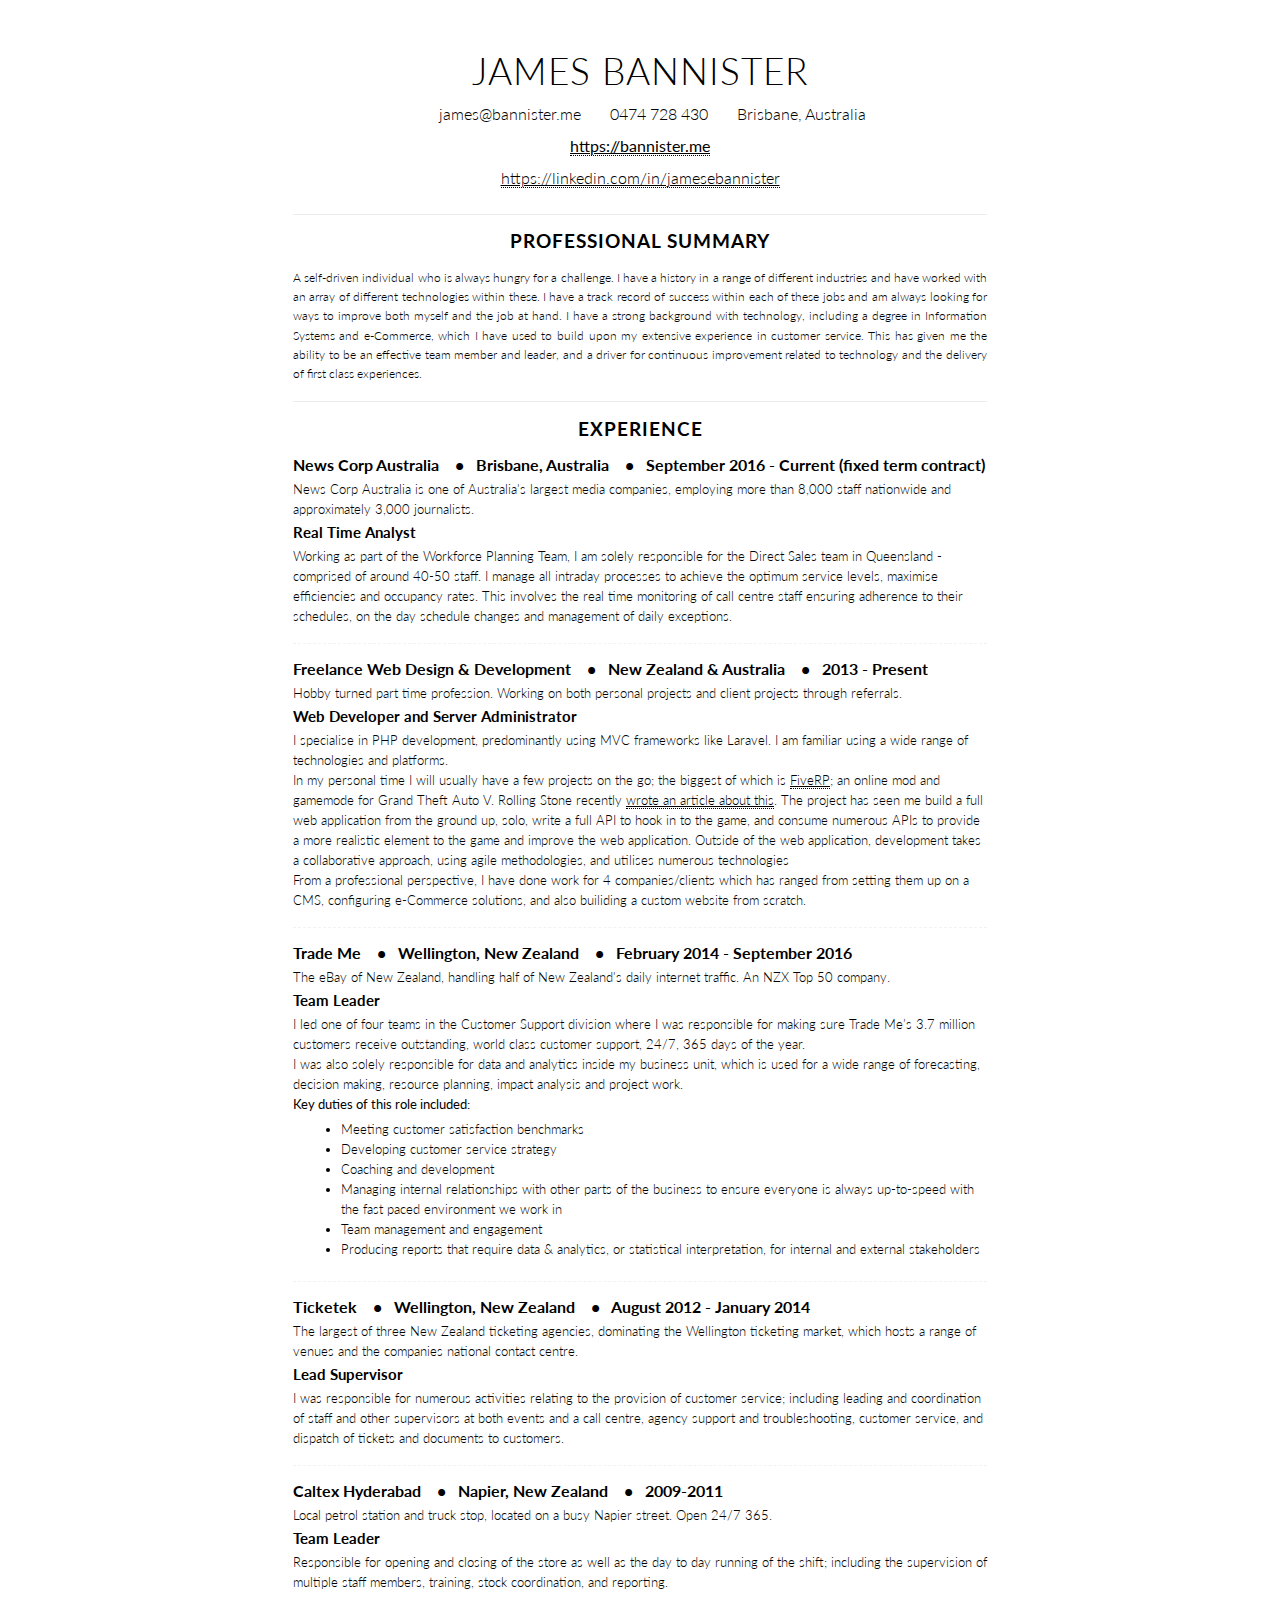
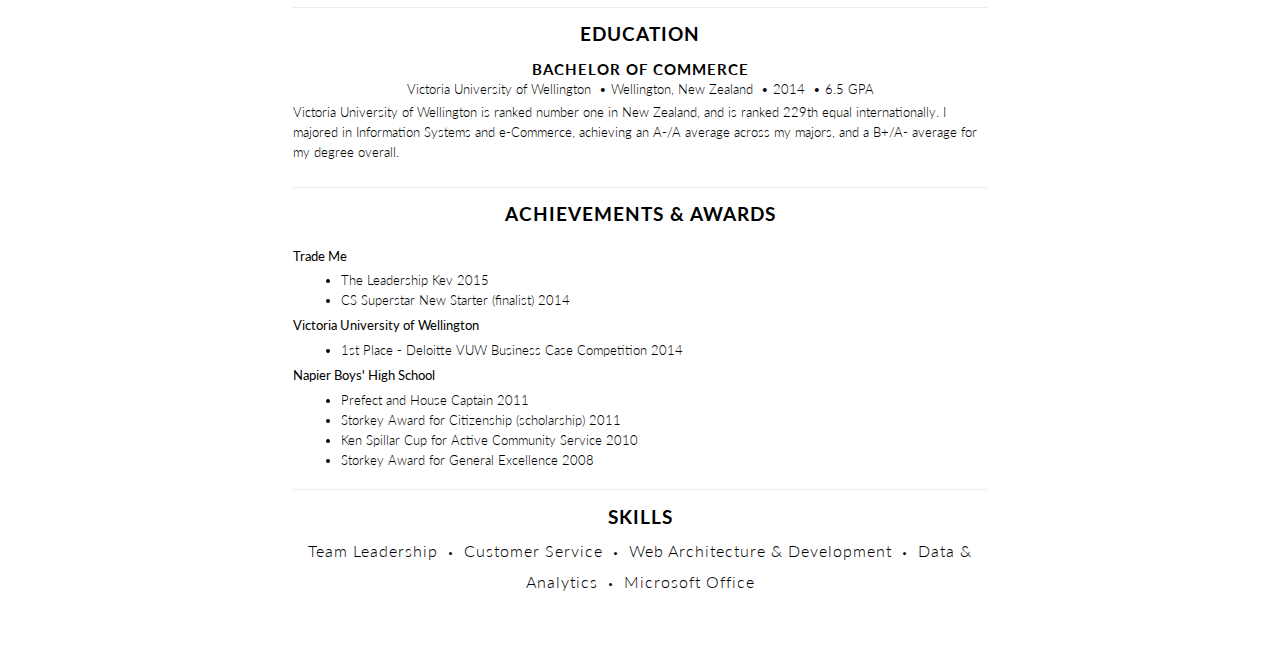
==== dev/index.html @ bdbf1448 "Populated with my information" ====
<html>
	<head>
		<title>iNeedAResume Dev</title>

		<meta charset="utf-8">
		<meta name="theme-color" content="#f5414c">
		<meta name="description" content="INeedAResume dev example">
		<meta name="author" content="Mitch Samuels">

		<link rel="shortcut icon" type="image/ico" href="src/rainbow.ico" />

		<link rel="stylesheet" type="text/css" href="src/css/style.css">
		<link rel="stylesheet" type="text/css" href="theme.css">

		<!-- Google Webfont, Lato, 100,300,400,700,900 -->
		<link href="http://fonts.googleapis.com/css?family=Lato:100,300,400,700,900" rel="stylesheet" type="text/css">
		<link href="http://fonts.googleapis.com/css?family=Lora:400,700" rel="stylesheet" type="text/css">

		<!-- Ionicons CDN -->
		<link href="src/css/ionicons.min.css" rel="stylesheet" type="text/css">


	</head>
	<body>

		<style>
		#print_page{
			z-index: 0;
			padding: 0.5in;
			/*box-shadow: 0 5px 6px rgba(0,0,0,0.1), 0 5px 6px rgba(0,0,0,0.3);*/
			position: absolute;
			top:0px; left:50%;
			margin-left: -4.115in;
			margin-bottom: 75px;
		}
		</style>


		<!-- Actual PDF -->
		<div id="print_page" class="sans_resume">

			<div id="pdf_name" class="fill"></div>

			<!-- Contact Info -->
			<div id="pdf_contact" class="fill">
				<i class="ion-ios-email-outline" id="email_icon"></i> <span id="pdf_email" class="fill"></span> 
				<i class="ion-ios-telephone-outline" id="phone_icon"></i> <span id="pdf_phone" class="fill"></span> 
				<i class="ion-ios-location-outline" id="loc_icon"></i> <span id="pdf_location" class="fill"></span>

				<span id="pdf_link" class="fill"></span><span id="pdf_linkedin" class="fill"></span>
			</div>

			<hr/>

			<!-- Statement -->
			<div id="pdf_statement_section" class="fill">
				<h2 id="pdf_statement_title" class="fill"></h2>
				<p id="pdf_statement" class="fill"></p>
				<hr/>
			</div>

			<!-- Experience Section -->
			<div id="pdf_experience_section" class="fill">
				<h2>Experience</h2>
				<!-- Job Four -->
				<div id="pdf_job4" class="pdf_job_section fill">
					<span id="job_4_employer" class="fill"></span>
					<span id="job_4_loc" class="fill"></span>
					<span id="job_4_time" class="fill"></span>

					<p id="pdf_job4_emp_desc" class="fill"></p>
					<div id="job4_title" class="fill"></div>
					<p id="pdf_job4_job_desc" class="fill"></p>
				</div>

				<div id="pdf_job5" class="pdf_job_section fill">
					<span id="job_5_employer" class="fill"></span>
					<span id="job_5_loc" class="fill"></span>
					<span id="job_5_time" class="fill"></span>

					<p id="pdf_job5_emp_desc" class="fill"></p>
					<div id="job5_title" class="fill"></div>
					<p id="pdf_job5_job_desc" class="fill"></p>
				</div>

				<!-- Job One -->
				<div id="pdf_job1" class="pdf_job_section fill">
					<span id="job_1_employer" class="fill"></span>
					<span id="job_1_loc" class="fill"></span>
					<span id="job_1_time" class="fill"></span>

					<p id="pdf_job1_emp_desc" class="fill"></p>
					<div id="job1_title" class="fill"></div>
					<p id="pdf_job1_job_desc" class="fill"></p>
				</div>
				<!-- Job Two -->
				<div id="pdf_job2" class="pdf_job_section fill">
					<span id="job_2_employer" class="fill">sdfsfsa</span>
					<span id="job_2_loc" class="fill"></span>
					<span id="job_2_time" class="fill"></span>

					<p id="pdf_job2_emp_desc" class="fill"></p>
					<div id="job2_title" class="fill"></div>
					<p id="pdf_job2_job_desc" class="fill"></p>
				</div>
				<!-- Job Three -->
				<div id="pdf_job3" class="pdf_job_section fill">
					<span id="job_3_employer" class="fill"></span>
					<span id="job_3_loc" class="fill"></span>
					<span id="job_3_time" class="fill"></span>

					<p id="pdf_job3_emp_desc" class="fill"></p>
					<div id="job3_title" class="fill"></div>
					<p id="pdf_job3_job_desc" class="fill"></p>
				</div>
				<hr/>
			</div>

			<!-- Education Section -->
			<div id="pdf_education_section" class="fill">
				<h2>Education</h2>

				<!-- School One -->
				<div id="pdf_edu_1" class="pdf_education_section fill">
					<span id="pdf_degree" class="fill"></span>
					<span id="pdf_school" class="fill"></span> 
					<span id="pdf_school_loc" class="fill"></span> 
					<span id="pdf_graduation" class="fill"></span>
					<span id="pdf_gpa" class="fill"></span>
					<p id="pdf_school_desc" class="fill"></p>
				</div>
				<hr/>
			</div>

			<div id="pdf_awards_section" class="fill">
				<h2>Achievements & Awards</h2>

				<!-- School One -->
				<div id="pdf_awards_1" class="pdf_job_section fill">
					<p id="pdf_awards" class="fill"></p>
				</div>
				<hr/>
			</div>

			<!-- Skills section -->
			<div id="pdf_skills_section" class="fill">
				<h2>Skills</h2>
				<span id="pdf_skills" class="fill"></span>
			</div>



		</div>


		<script src="https://code.jquery.com/jquery-2.1.3.min.js"></script>
		<script src="src/jquery-1.8.3.min.js"></script>
		<script src="src/main.js"></script>
		<script src="src/tests.js"></script>
		<script>
			$( document ).ready(function() {
				//PDF Testing, filler info
				loadTestData();
			});
		</script>
	</body>
</html>
---- dev/theme.css ----
/*

███████╗██████╗ ██╗████████╗    ███╗   ███╗███████╗       ██╗ 
██╔════╝██╔══██╗██║╚══██╔══╝    ████╗ ████║██╔════╝    ██╗╚██╗
█████╗  ██║  ██║██║   ██║       ██╔████╔██║█████╗      ╚═╝ ██║
██╔══╝  ██║  ██║██║   ██║       ██║╚██╔╝██║██╔══╝      ██╗ ██║
███████╗██████╔╝██║   ██║       ██║ ╚═╝ ██║███████╗    ╚═╝██╔╝
╚══════╝╚═════╝ ╚═╝   ╚═╝       ╚═╝     ╚═╝╚══════╝       ╚═╝ 
                                                                                    
You're in the right place!

This stylesheet styles the PDF.

You can check index.html for tag references.

I tried to comment it fairly decently.

If you have any problems, email me at Mitch@mitchs.co

If you want to see this theme on ineedaresu.me, email THIS FILE only to me and I'll review it

*/



/*Default, Sans font*/
.sans_resume{
	font-family: 'Lato', sans-serif;
}
/*For when they select Serif font*/
.serif_resume{
	font-family: 'Lora', serif;
}
#print_page{
	padding: 0; margin: 0 auto;
	width:7.23in; 
	mso-header-margin:.5in; mso-footer-margin:.5in; mso-paper-source:0;
	z-index: 5000;
	background-color: #fff;
	text-align: center;
	font-weight: 300;
	overflow: visible !important;
}
	/*Styles for links within the resume*/
	#print_page a{
		color:#000;
		border-bottom: 1px dotted black;
	}

	/*Horizontal Rules between sections*/
	#print_page hr{
		display: block !important;
		opacity: 1;
		color: transparent;
		background-color: transparent;
		border: 0px solid #000;
		border-bottom: 1px solid rgba(0,0,0,0.075);
		margin-top: 10px;
		/*border-bottom: 1px solid #eef4f4;*/
	}

	/*H2s are the section headers: Statement Header, "Experience", "Education", etc.*/
	#print_page h2{
		text-align: center;
		text-transform: uppercase;
		font-weight: 700;
		font-size: 14pt;
		letter-spacing: 1px;
	}


	/*	======================
			Personal Info
		======================	*/

	/*Person's Name*/
	#pdf_name{
		width: 100%;
		text-align: center;
		font-size: 28pt;
		font-weight: 300;
		text-transform: uppercase;
		letter-spacing: 1px;
	}
	/*Contact Information*/
	#pdf_contact{
		line-height: 2em;
		padding-top: 5px;
		padding-bottom: 10px;
	}
		/*Adding spacing between items*/
		#email_icon,
		#phone_icon,
		#loc_icon{
			padding-left: 25px;
		}
		/*Line break for link, bolder*/
		#pdf_link{
			font-weight: 400;
			display: block;
		}


	/*	======================
		  Statement Section
		======================	*/

	/*Statement section wrapper*/
	#pdf_statement_section{

	}
		#pdf_statement{
			line-height: 1.6em;
			text-align: left;
			font-size: 9pt;
			padding-bottom: 6px;
			text-align: justify;
		}


	/*	======================
		  	Jobs Section
		======================	*/

	/*Wrapper for individual job - 3 max*/
	.pdf_job_section{
		text-align: left;
		font-weight: 700;
	}
		/*Styling for ULs in job desc - only shows if user knows how to use it*/
		.pdf_job_section ul{
			padding: 0.05in 0 0.05in 0.5in; margin: 0 auto;
		}

		/*Employer name, Employer Location, Employment time*/
		#job_1_employer,
		#job_1_loc,
		#job_1_time,
		#job_2_employer,
		#job_2_loc,
		#job_2_time,
		#job_3_employer,
		#job_3_loc,
		#job_3_time,
		#job_4_employer,
		#job_4_loc,
		#job_4_time,
		#job_5_employer,
		#job_5_loc,
		#job_5_time{

		}
			/*Add bullets between Employer/loc and loc/time */
			#job_1_loc:before,
			#job_1_time:before,
			#job_2_loc:before,
			#job_2_time:before,
			#job_3_loc:before,
			#job_3_time:before,
			#job_4_loc:before,
			#job_4_time:before,
			#job_5_loc:before,
			#job_5_time:before{
				content: " \A0 \A0 \A0 \2022 \A0 \A0 \A0";
			}

		/*	Employer and job description
			Currently the same, can be different */
		#pdf_job1_emp_desc, 
		#pdf_job2_emp_desc, 
		#pdf_job3_emp_desc,
		#pdf_job4_emp_desc,
		#pdf_job5_emp_desc,
		#pdf_job1_job_desc, 
		#pdf_job2_job_desc, 
		#pdf_job3_job_desc,
		#pdf_job4_job_desc,
		#pdf_job5_job_desc,
		#pdf_awards{
			font-weight: 300;
			font-size: 10pt;
			line-height: 1.5em;
			margin: 0 auto;
			padding-top: 5px;
			padding-bottom: 5px;
		}
		
		/*Job Title (different from employer)*/
		#job1_title, 
		#job2_title, 
		#job3_title,
		#job4_title,
		#job5_title{
			font-size: 11pt;
		}

		/*Styles specifically for 2nd and 3 jobs if shown*/
		#pdf_job2, 
		#pdf_job3,
		#pdf_job1,
		#pdf_job5{
			padding-top: 15px;
			margin-top: 12px;
			border-top: 1px dashed rgba(0,0,0,0.05);
		}


	/*	======================
		  	School Section
		======================	*/

	/*Wrapper around entire section*/
	#pdf_education_section{

	}
		/*Wrapper around individual schools - 3 max*/
		.pdf_education_section{
			margin-bottom: 20px;
		}
		/*Degree name styling*/
		#pdf_degree,
		#pdf_degree2,
		#pdf_degree3{
			font-size: 11pt;
			text-transform: uppercase;
			font-weight: 700;
			letter-spacing: 1px;
			display: block;
		}
		/*School,Location,Graduation Date - all the same now - can be separated*/
		#pdf_school,
		#pdf_school2,
		#pdf_school3,
		#pdf_school_loc,
		#pdf_school_loc2,
		#pdf_school_loc3,
		#pdf_graduation,
		#pdf_graduation2,
		#pdf_graduation3,
		#pdf_gpa{
			font-size: 10pt;

		}
		/*Adding bullets between items*/
		#pdf_school_loc:before,
		#pdf_graduation:before,
		#pdf_school_loc2:before,
		#pdf_graduation2:before,
		#pdf_school_loc3:before,
		#pdf_graduation3:before,
		#pdf_gpa:before {
			content: " \A0 \2022 \A0";
		}

		#pdf_school_desc{
			text-align: left;
			font-weight: 300;
			font-size: 10pt;
			line-height: 1.5em;
			margin: 0 auto;
			padding-top: 5px;
			padding-bottom: 5px;
		}


	/*	======================
		  	Skills Section
		======================	*/

	/*Skills wrapper*/
	#pdf_skills_section{
	}
		/*Span wrapping the skills.
		Bullets are placed using JS, cannot be styled differently*/
		#pdf_skills{
			font-size: 12pt;
			letter-spacing: 1px;
			width:90%;
			pad-left: 5%;
			text-align: justify;
			line-height: 1.6em;
			position: relative; top:-10px;
		}

		/*Styles for the bullets specifically*/
		.skillbullet{
			font-size: 22pt;
			position: relative; top:5px;
		}

	}
}
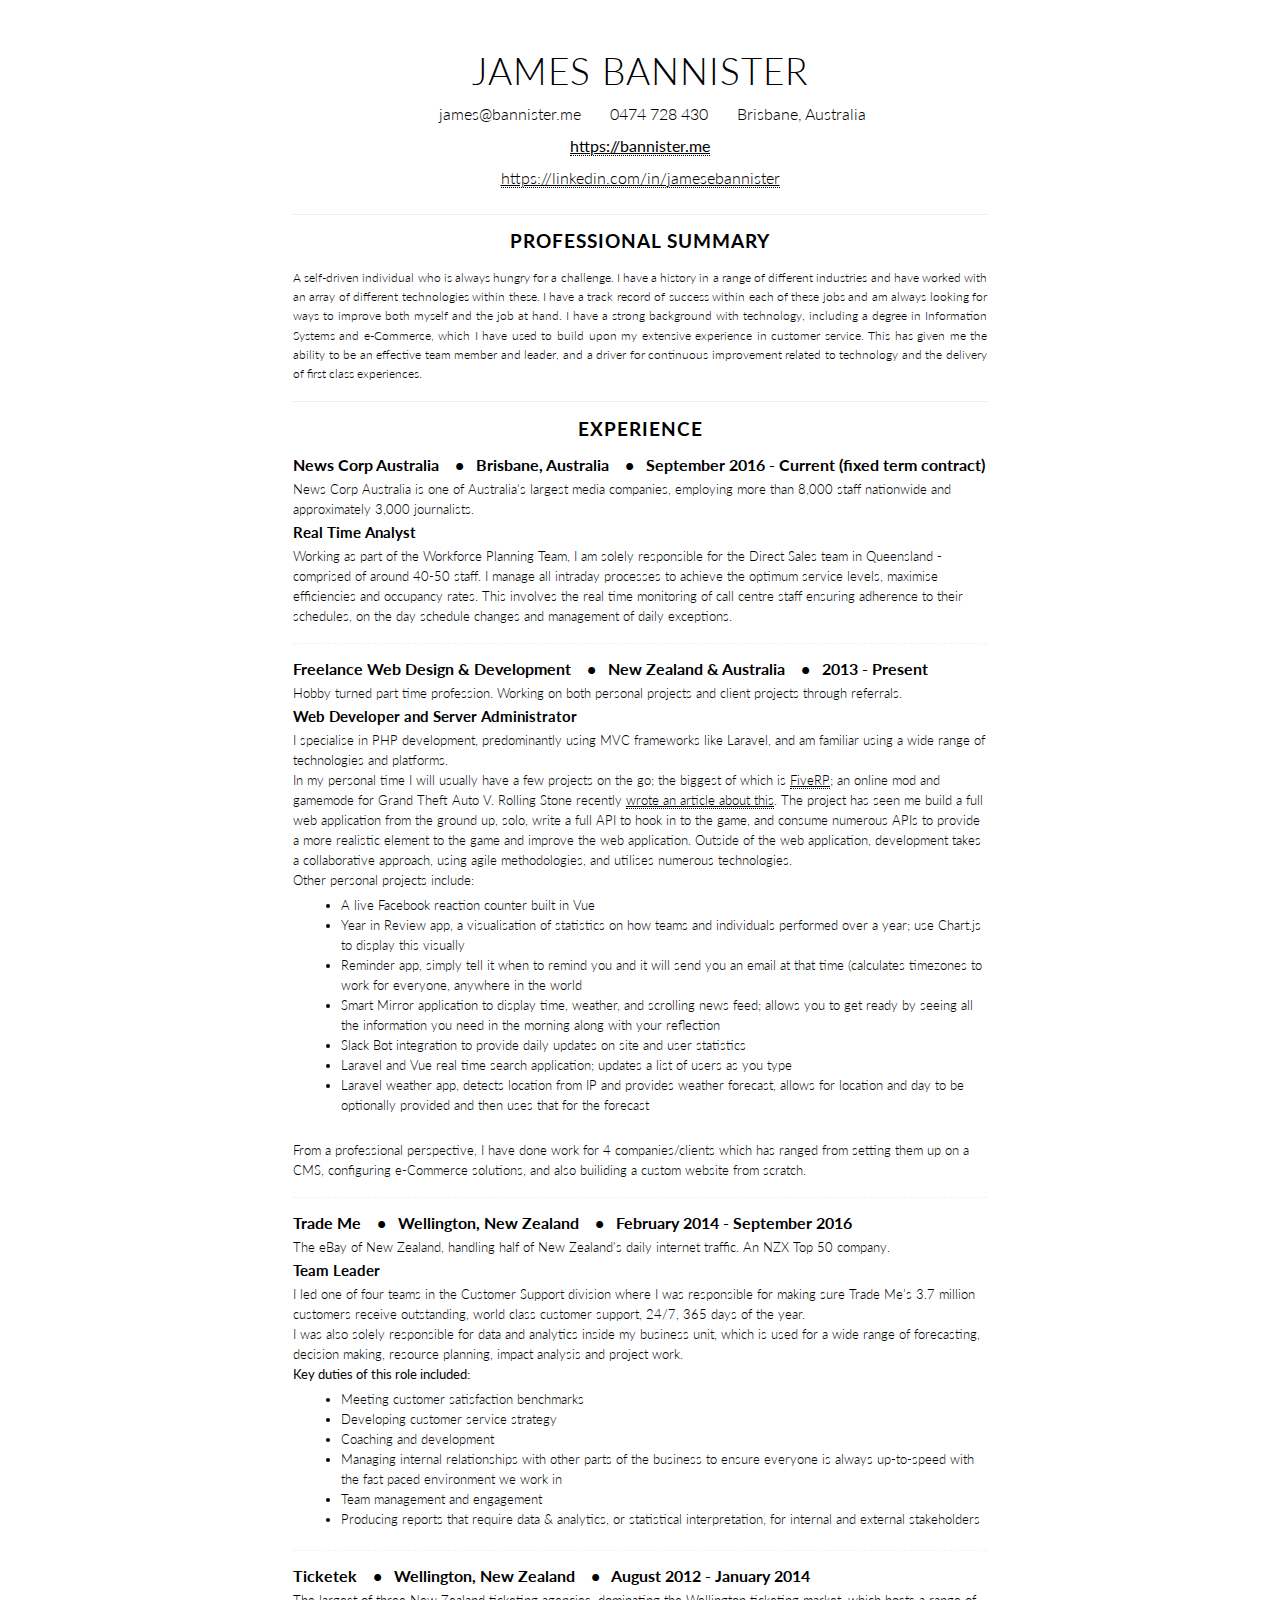
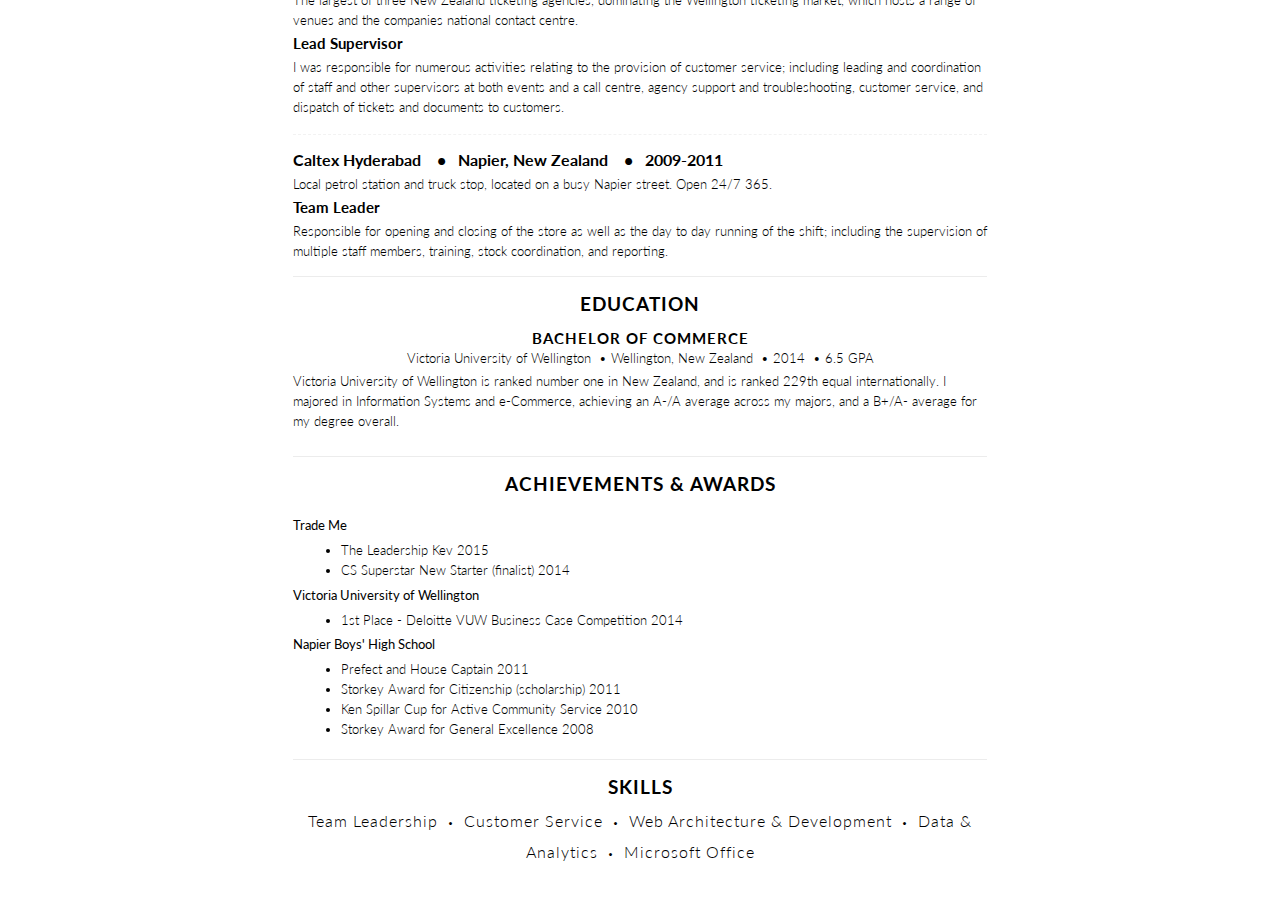
==== commit aedd993c: "update to personal projects" ====
--- a/dev/index.html
+++ b/dev/index.html
@@ -13,8 +13,8 @@
 		<link rel="stylesheet" type="text/css" href="theme.css">
 
 		<!-- Google Webfont, Lato, 100,300,400,700,900 -->
-		<link href="http://fonts.googleapis.com/css?family=Lato:100,300,400,700,900" rel="stylesheet" type="text/css">
-		<link href="http://fonts.googleapis.com/css?family=Lora:400,700" rel="stylesheet" type="text/css">
+		<link href="https://fonts.googleapis.com/css?family=Lato:100,300,400,700,900" rel="stylesheet" type="text/css">
+		<link href="https://fonts.googleapis.com/css?family=Lora:400,700" rel="stylesheet" type="text/css">
 
 		<!-- Ionicons CDN -->
 		<link href="src/css/ionicons.min.css" rel="stylesheet" type="text/css">
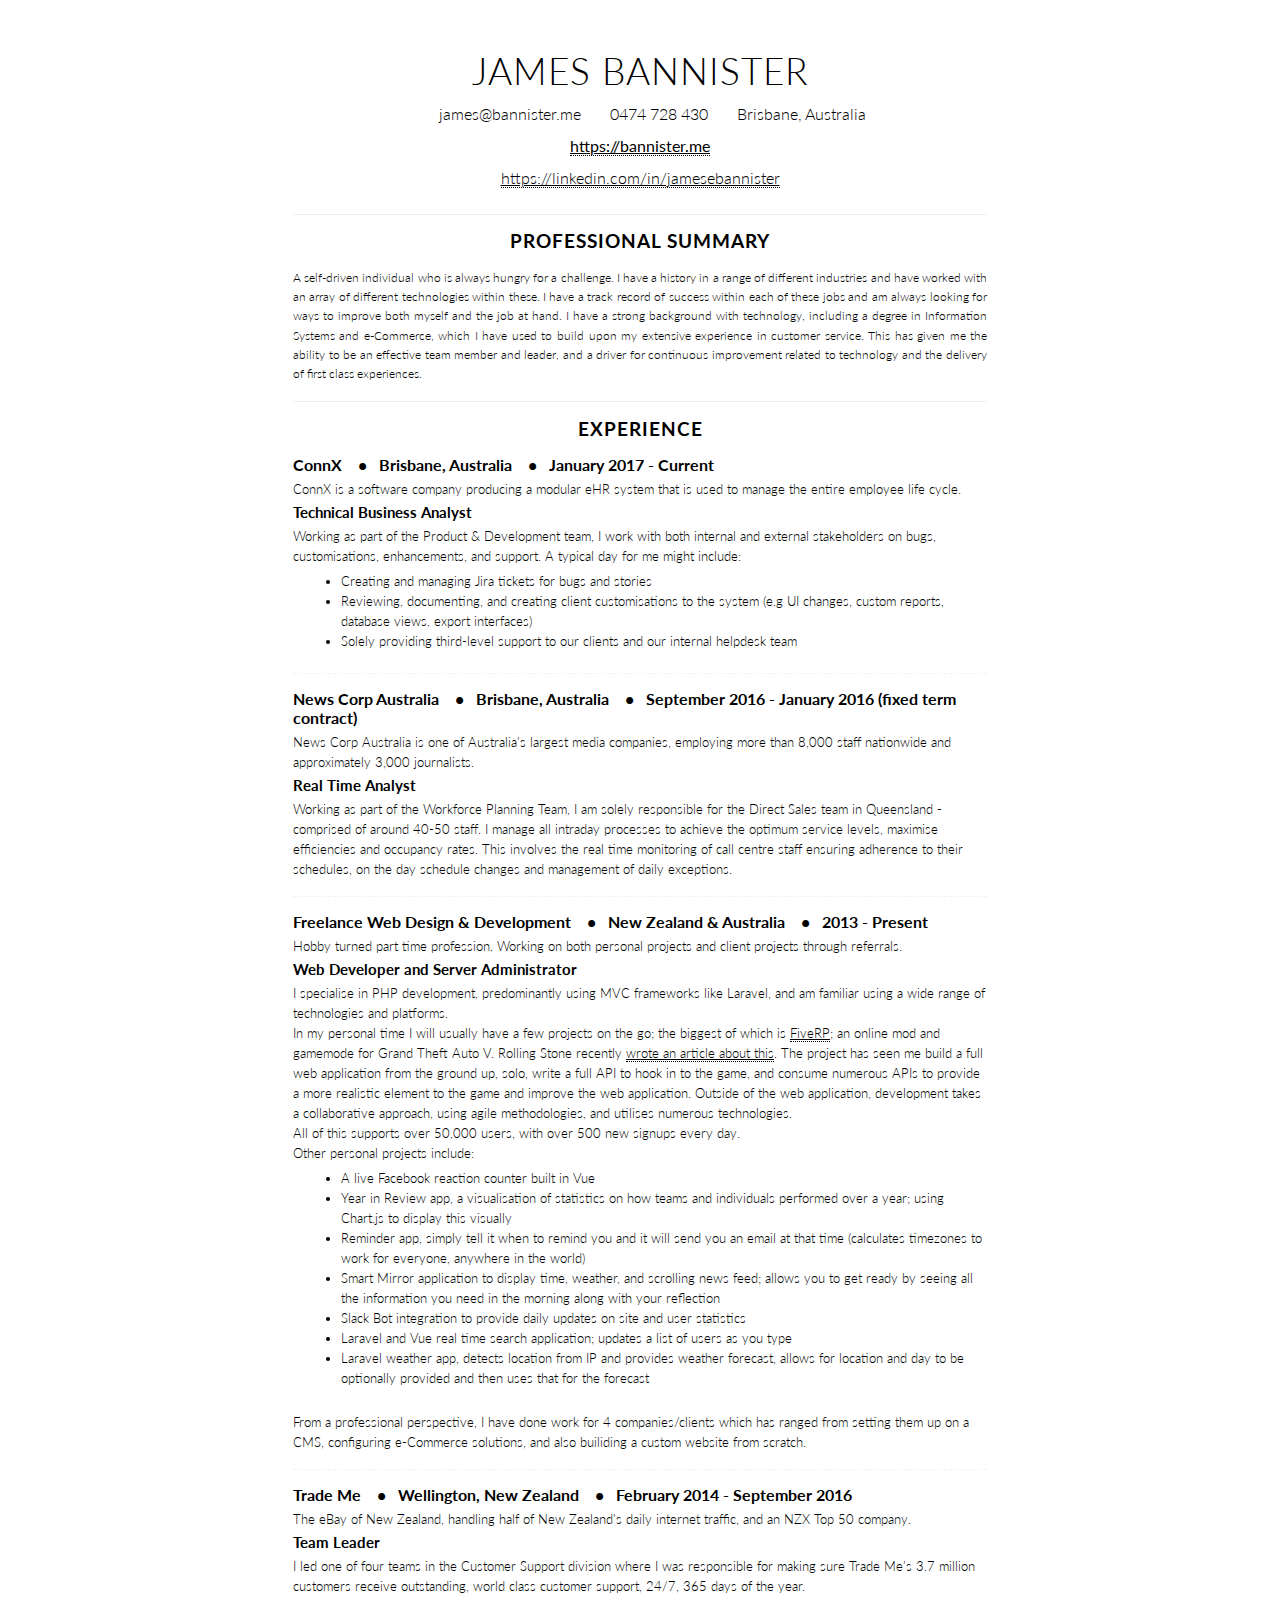
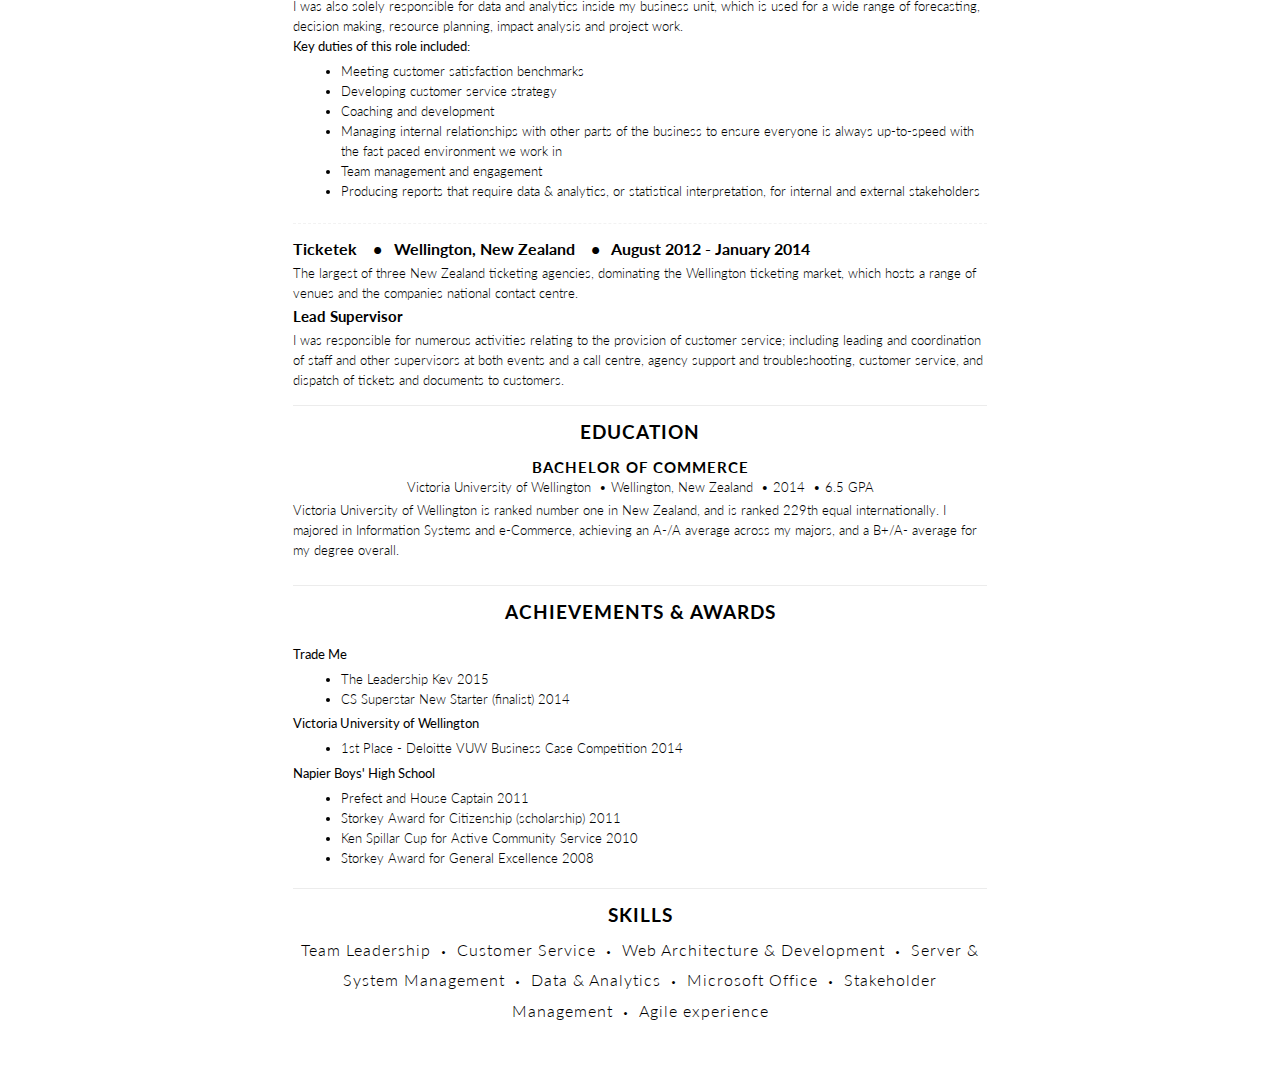
==== commit 3e7364c2: "updated" ====
--- a/dev/index.html
+++ b/dev/index.html
@@ -62,6 +62,17 @@
 			<!-- Experience Section -->
 			<div id="pdf_experience_section" class="fill">
 				<h2>Experience</h2>
+				<!-- Job Three -->
+				<div id="pdf_job3" class="pdf_job_section fill">
+					<span id="job_3_employer" class="fill"></span>
+					<span id="job_3_loc" class="fill"></span>
+					<span id="job_3_time" class="fill"></span>
+
+					<p id="pdf_job3_emp_desc" class="fill"></p>
+					<div id="job3_title" class="fill"></div>
+					<p id="pdf_job3_job_desc" class="fill"></p>
+				</div>
+				
 				<!-- Job Four -->
 				<div id="pdf_job4" class="pdf_job_section fill">
 					<span id="job_4_employer" class="fill"></span>
@@ -103,16 +114,7 @@
 					<div id="job2_title" class="fill"></div>
 					<p id="pdf_job2_job_desc" class="fill"></p>
 				</div>
-				<!-- Job Three -->
-				<div id="pdf_job3" class="pdf_job_section fill">
-					<span id="job_3_employer" class="fill"></span>
-					<span id="job_3_loc" class="fill"></span>
-					<span id="job_3_time" class="fill"></span>
-
-					<p id="pdf_job3_emp_desc" class="fill"></p>
-					<div id="job3_title" class="fill"></div>
-					<p id="pdf_job3_job_desc" class="fill"></p>
-				</div>
+				
 				<hr/>
 			</div>
 
--- a/dev/theme.css
+++ b/dev/theme.css
@@ -196,7 +196,7 @@
 
 		/*Styles specifically for 2nd and 3 jobs if shown*/
 		#pdf_job2, 
-		#pdf_job3,
+		#pdf_job4,
 		#pdf_job1,
 		#pdf_job5{
 			padding-top: 15px;
